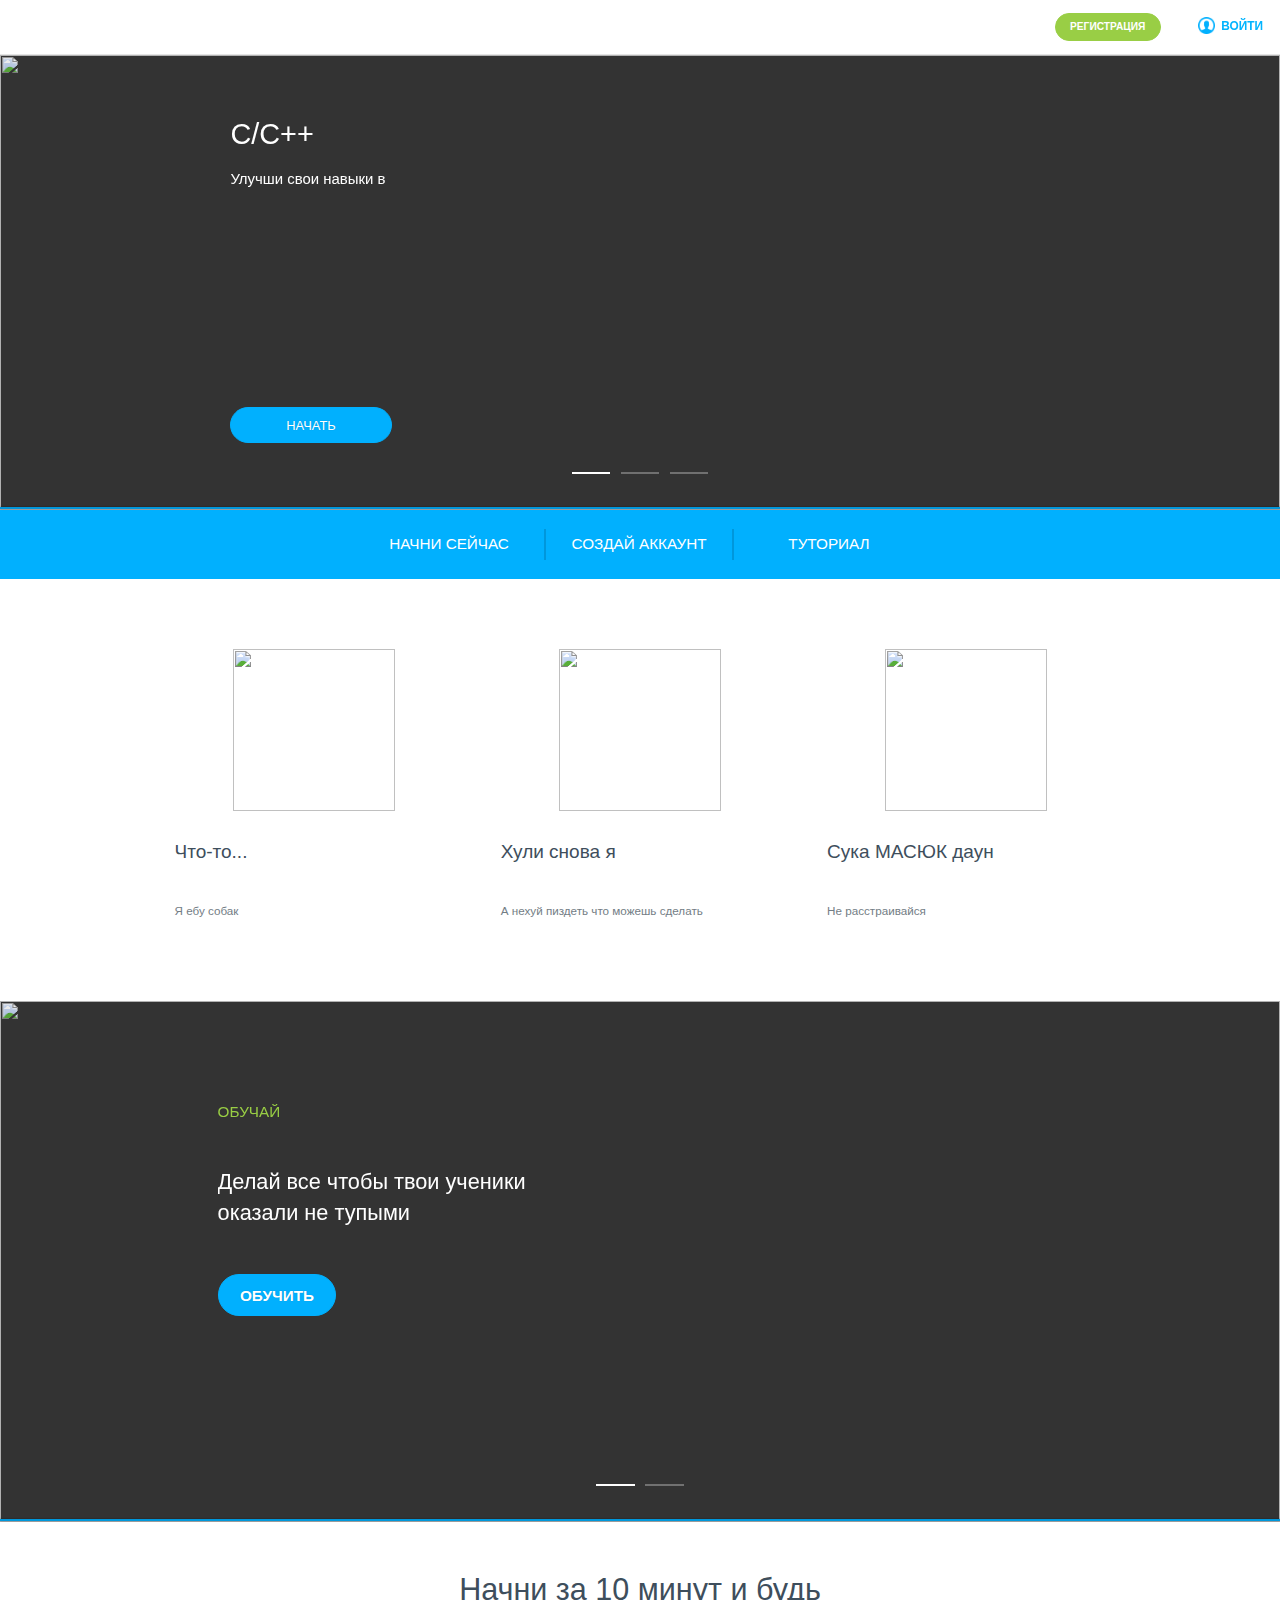
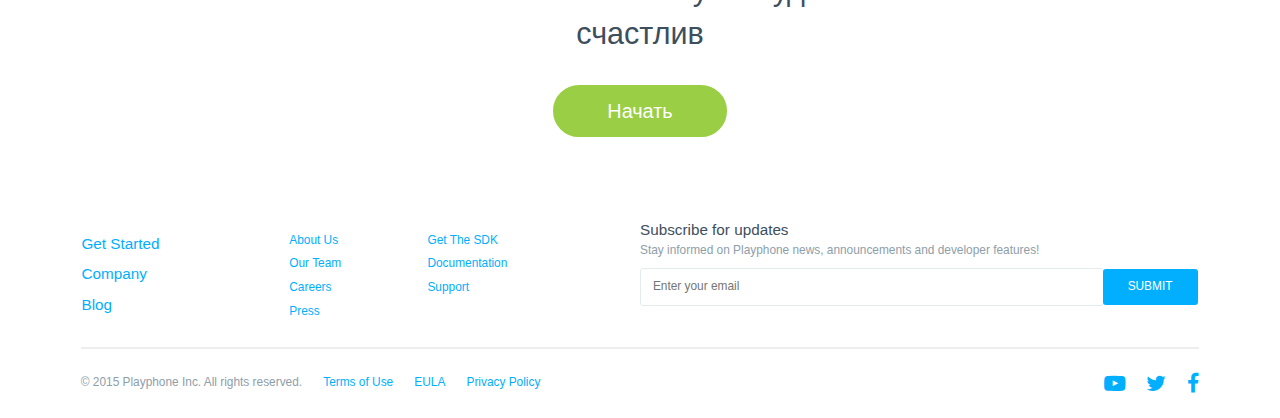
==== lending/lending.html @ ffcb40f6 "Add files via upload" ====
<head>
    <title>Code Laboratory</title>

        <link rel="stylesheet" href="style/style.css" type="text/css" media="all"/>
        
        <link rel="stylesheet" href="https://fonts.googleapis.com/css?family=Lato:300,400,700,300italic,400italic,700italic" />
        <link rel="stylesheet" href="https://maxcdn.bootstrapcdn.com/font-awesome/4.7.0/css/font-awesome.min.css" />
        <link rel="stylesheet" href="https://maxcdn.bootstrapcdn.com/bootstrap/3.3.4/css/bootstrap.min.css" />
        <script src="https://oss.maxcdn.com/libs/html5shiv/3.7.0/html5shiv.js"></script>
        <script src="https://oss.maxcdn.com/libs/respond.js/1.4.2/respond.min.js"></script>
        <script src="https://cdnjs.cloudflare.com/ajax/libs/jquery/2.1.3/jquery.min.js"></script>
        <script src="https://maxcdn.bootstrapcdn.com/bootstrap/3.3.5/js/bootstrap.min.js"></script>
        <script src="script/lending.js"></script>
        <meta charset="utf-8">
        <meta http-equiv="X-UA-Compatible" content="IE=edge">
        <meta name="viewport" content="width=device-width, initial-scale=1">
        <meta name="description" content="">
        <meta name="author" content="">
</head>

<body>

    <div id="landing">
        <link rel="stylesheet" href="https://maxcdn.bootstrapcdn.com/font-awesome/4.4.0/css/font-awesome.min.css">
        <div class="header">
          <a href="#" class="logo">Code Laboratory</a>
          <a href="#" class="button">Регистрация</a>
          <a href="#" class="login">Войти</a>
        </div>
      
        <div class="slider slider-1">
          <img class="ratio" src="[data-uri]" />
      
          <input class="slide" type="radio" name="slider-1" id="s-1-1" /><label for="s-1-1"></label>
          <div>
            <img src="https://developer.playphone.com/App/Landing/img/main-slide-1.png" />
            <div class="content">
              <h3>С/С++</h3>
              <p>Улучши свои навыки в</p>
              <a href="#" class="button button-blue">Начать</a>
            </div>
          </div>
      
          <input class="slide" type="radio" name="slider-1" id="s-1-2" /><label for="s-1-2"></label>
          <div>
            <img src="https://developer.playphone.com/App/Landing/img/main-slide-2.png" />
            <div class="content">
              <h3>Python</h3>
              <p>Создай свою нейросеть!</p>
              <a href="#" class="button button-orange">Приступить</a>
            </div>
          </div>
      
          <input class="slide" type="radio" name="slider-1" id="s-1-3" checked /><label for="s-1-3"></label>
          <div>
            <img src="https://developer.playphone.com/App/Landing/img/main-slide-3.png" />
            <div class="content">
              <h3>HTML/CSS</h3>
              <p>Создай сайт своей мечты.</p>
              <a href="#" class="button button">Создать</a>
            </div>
          </div>
          <style type="text/css">
            #landing .slider-1 img.ratio {padding:0 33%;}
            #landing .slider-1 .content {max-width:33%; margin:5% 0 0 18%;}
            #landing .slider-1 .content h3 {color:#fff; font-size:2.125em; font-weight:normal; margin:0 0 4%;}
            #landing .slider-1 .content p {color:#fff; font-size:1.1em; font-weight:normal;}
            #landing .slider-1 .button {position:absolute; bottom:17%; min-width:12.5em; font-size:.95em; font-weight:normal; border-width:.14em;}
          </style>
        </div>
      
        <div class="menu">
          <a href="#">Начни сейчас</a><a href="#">Создай аккаунт</a><a href="#">Туториал</a>
        </div>
      
        <div class="feature">
          <img class="picture" src="https://developer.playphone.com/App/Landing/img/feature-1.png" />
          <h4 class="caption">Что-то...</h4>
          <p class="summary">Я ебу собак</p>
        </div>
      
        <div class="feature">
          <img class="picture" src="https://developer.playphone.com/App/Landing/img/feature-2.png" />
          <h4 class="caption">Хули снова я</h4>
          <p class="summary">А нехуй пиздеть что можешь сделать</p>
        </div>
      
        <div class="feature">
          <img class="picture" src="https://developer.playphone.com/App/Landing/img/feature-3.png" />
          <h4 class="caption">Сука МАСЮК даун</h4>
          <p class="summary">Не расстраивайся</p>
        </div>
      
        <div class="slider slider-2">
          <img class="ratio" src="[data-uri]" />
      
          <input class="slide" type="radio" name="slider-2" id="s-2-1" /><label for="s-2-1"></label>
          <div>
            <img src="https://developer.playphone.com/App/Landing/img/main-slide-4.png" />
            <div class="content">
              <h3>Обучай</h3>
              <p>
                Делай все чтобы твои ученики оказали не тупыми
              </p>
              <small>
              <a href="#" class="button button-blue">Обучить</a>
            </small>
            </div>
          </div>
      
          <input class="slide" type="radio" name="slider-2" id="s-2-2" checked /><label for="s-2-2"></label>
          <div>
            <img src="https://developer.playphone.com/App/Landing/img/main-slide-5.png" />
            <div class="content">
              <h3>Обучайся</h3>
              <p>
                Не стань обузой преподу
              </p>
              <small>
                <a href="#" class="button button">Обучиться</a>
              </small>
            </div>
          </div>
          <style type="text/css">
            #landing .slider-2 img.ratio {padding:0 30.4%;}
            #landing .slider-2 {margin-top:6em;}
            #landing .slider-2 .content h3 {font-size:1.125em; margin:0 0 3em; color:#99ce45; text-transform:uppercase; font-weight:normal;}
            #landing .slider-2 .content p {font-size:1.3em; color:#fff;}
            #landing .slider-2 .content small {font-size:1.125em; margin:3em 0 0; display:block; color:#fff; text-transform:uppercase; font-weight:normal;}
      
            #landing .slider-2 #s-2-1 + label + div > .content {max-width:30%; margin:8% 0 0 17%;}
            #landing .slider-2 #s-2-1 + label + div > .content p {font-size:1.6em}
            #landing .slider-2 #s-2-2 + label + div > .content {max-width:35%; margin:8% 0 0 16%;}
          </style>
        </div>
      
        <div class="extra">
          Начни за 10 минут и будь счастлив
          <br />
          <a href="#" class="button button-green">Начать</a>
        </div>
      
        <div class="footer">
          <div class="column">
            <a href="#">Get Started</a>
            <a href="#">Company</a>
            <a href="#">Blog</a>
          </div>
          <div class="column">
            <a href="#">About Us</a>
            <a href="#">Our Team</a>
            <a href="#">Careers</a>
            <a href="#">Press</a>
          </div>
          <div class="column">
            <a href="#">Get The SDK</a>
            <a href="#">Documentation</a>
            <a href="#">Support</a>
          </div>
          <form class="column subscribe" action="javascript:void(0)">
            <h4 class="caption">Subscribe for updates</h4>
            <p class="summary">Stay informed on Playphone news, announcements and developer features!</p>
            <input class="email" type="email" placeholder="Enter your email" />
            <button type="submit">Submit</button>
          </form>
        </div>
      
        <div class="copyright">
          <span>&copy; 2015 Playphone Inc. All rights reserved.</span>
          <a href="#">Terms of Use</a>
          <a href="#">EULA</a>
          <a href="#">Privacy Policy</a>
      
          <div class="social">
            <a href="#" class="fa fa-youtube-play"></a>
            <a href="#" class="fa fa-twitter"></a>
            <a href="#" class="fa fa-facebook"></a>
          </div>
        </div>
      
      </div>

    

</body>
---- lending/style/style.css ----
html, body {margin:0; padding:0;}

#landing, #landing *, #landing :before, #landing :after {
  position:relative;
  margin:0;
  padding:0;
  box-sizing:border-box;
  vertical-align:middle;
  text-overflow:ellipsis;
  font-family:Montserrat, Arial, Helvetica, Tahoma, Verdana, sans-serif;
}
#landing {
  width:1500px;
  font-size:16px;
  padding-top:4.0625em;
  background:#fff;
  text-align:center;
}

#landing {font-size:1.061vw; width:auto;}

#landing > * {text-align:left;}
#landing .button {
  display:inline-block;
  padding:.75em 1.4em;
  border-radius:2em;
  font-weight:bold;
  line-height:normal;
  text-align:center;
  text-decoration:none;
  text-transform:uppercase;
  background-color:#99ce45;
  border:.125em solid #99ce45;
  color:#fff;
  transition:background .4s, color .4s, border-color .4s;
}
#landing .button:hover {background:transparent; color:#99ce45;}
#landing .button:active {opacity:.5;}
#landing .button-blue {background:#01b0fe; border-color:#01b0fe;}
#landing .button-blue:hover {background:transparent; color:#01b0fe;}
#landing .button-orange {background:#fe8f4f; border-color:#fe8f4f;}
#landing .button-orange:hover {background:transparent; color:#fe8f4f;}

#landing > .header {
  position:fixed;
  left:0;
  right:0;
  top:0;
  height:4.0625em;
  z-index:100;
  background:rgba(255,255,255,.9);
  padding:.9em 1.25em;
  line-height:2em;
  text-align:right;
  border-bottom:1px solid rgba(0,0,0,.1);
  word-spacing:2.5em;
}

#landing > .header > * {display:inline-block; word-spacing:normal;}
#landing > .header > .logo {
  display:inline-block;
  position:absolute;
  left:2em;
  width:12.66%;
  max-width:11.8em;
  letter-spacing:-.5em;
  white-space:nowrap;
  color:transparent;
  overflow:hidden;
  /*logotip background:url()*/
  background-size:contain;
}
#landing > .header > .button {font-size:.75em; border-width:.18em;}
#landing > .header > .login {
  font-size:.875em;
  color:#03b4fe;
  font-weight:bold;
  text-decoration:none;
  text-transform:uppercase;
  transition:all .2s;
  border:0 solid transparent;
}
#landing > .header > .login:before {
  content:"";
  display:inline-block;
  width:1.429em;
  height:1.429em;
  margin:-.2em .5em 0 0;
  background:url("[data-uri]") no-repeat center center;
  background-size:contain;
}
#landing > .header > .login:hover {
  border:.166em solid #03b4fe;
  border-radius:2em;
  padding:0 1em;
}
#landing > .menu {
  text-align:center;
  background:#01b0fe;
  font-size:1.125em;
  padding:1.278em 0;
}
#landing > .menu > a {
  display:inline-block;
  width:12.5em;
  height:2em;
  line-height:2em;
  border:0 solid #0097db;
  border-width:0 2px;
  margin-left:-2px;
  color:#fff;
  text-decoration:none;
  text-transform:uppercase;
  transition:border-color .5s, color .1s;
}
#landing > .menu > a:first-child {border-left:0 none;}
#landing > .menu > a:last-child {border-right:0 none;}
#landing > .menu > a:hover {
  z-index:50;
  text-transform:none;
  font-size:1.335em;
  color:#0a5070;
  width:9.3635em;
  height:1.5em;
  line-height:1.5em;
  border-color:#01b0fe;
}
#landing > .feature {
  display:inline-block;
  width:23.75em;
  margin-top:5.125em;
  padding:0 1.625em;
  text-align:center;
  vertical-align:top;
}
#landing > .feature > .picture {width:11.9375em; max-width:191px; margin-bottom:2.25em;}
#landing > .feature > .caption {
  font-size:1.4em;
  font-weight:normal;
  margin-bottom:.8em;
  min-height:2.43em;
  color:#3e4e5c;
  text-align:left;
}
#landing > .feature > .summary {color:#737d85; font-size:.86em; text-align:left;}
#landing > .extra {display:inline-block; text-align:center; color:#3e4e5c; font-size:2.25em; width:13.333em; margin:1.5em 0 3em;}
#landing > .extra .button {font-size:.65em; padding:.62em 2.612em; text-transform:none; font-weight:normal; margin-top:1.5em;}
#landing > .footer {
  display:table;
  width:100%;
  padding:0 6em;
}
#landing > .footer > * {display:table-cell; vertical-align:top; line-height:2;}
#landing > .footer a {color:#01affe; text-decoration:none;}
#landing > .footer a:hover {color:#3e4e5c;}
#landing > .footer > .column:nth-child(1) a,
#landing > .footer > .column:nth-child(2) a,
#landing > .footer > .column:nth-child(3) a {display:block; font-size:.875em;}
#landing > .footer > .column:nth-child(1) a {font-size:1.125em;}
#landing > .footer > .subscribe {width:50%; top:-.5em;}
#landing > .footer > .subscribe > .caption {font-size:1.125em; font-weight:normal; color:#3e4e5c;}
#landing > .footer > .subscribe > .summary {font-size:.875em; color:#8e9ea9; margin-bottom:.5em;}
#landing > .footer > .subscribe > .email {
  width:83%;
  font-size:.875em;
  border:.125em solid #e4ebec;
  border-radius:3px;
  appearance:none;
  line-height:3em;
  padding:0 1em;
}
#landing > .footer > .subscribe > .email + button {
  width:17%;
  font-size:.875em;
  border:0;
  border-radius:3px;
  appearance:none;
  line-height:3em;
  padding:0 1em;
  text-align:center;
  text-transform:uppercase;
  background:#01affe;
  color:#fff;
  cursor:pointer;
  margin-left:-.4em;
}
#landing > .copyright {font-size:.875em; border-top:2px solid #eee; margin:2em 6.8em 0; padding:2em 0; color:#8e9ea9; word-spacing:1.5em;}
#landing > .copyright:after {content:""; display:block; height:0; overflow:hidden; float:none; clear:both;}
#landing > .copyright > * {word-spacing:normal;}
#landing > .copyright a {color:#01affe; text-decoration:none;}
#landing > .copyright a:hover {color:#3e4e5c;}
#landing > .copyright > .social {float:right; word-spacing:1.5em;}
#landing > .copyright > .social > * {word-spacing:normal;}
#landing > .copyright > .social > .ico:before {font-family:"ico"; font-size:1.8em;}

#landing > .copyright > .social > .fa:before {
  display: inline-block;
  font: normal normal normal 1.8em FontAwesome;
  text-rendering: auto;
  -webkit-font-smoothing: antialiased;
  -moz-osx-font-smoothing: grayscale;
}


#landing .slider {position:relative; overflow:hidden; text-align:center;}
#landing .slider .content {text-shadow:0 0 1px rgba(0,0,0,.2)}
#landing .slider > img.ratio {display:inline-block; position:relative; box-sizing:border-box; width:100%; border:0 none; outline:0 none; margin:0; /* [data-uri] */}
#landing .slider > input.slide {position:absolute; width:0; height:0; margin:0; padding:0; border:0; opacity:0; overflow:hidden;}
#landing .slider > input.slide + label {display:inline-block; width:3.32em; height:3.125em; margin-top:-3.125em; padding:1.5em .25em 0; top:-.5em; cursor:pointer; z-index:100;}
#landing .slider > input.slide + label:before {content:""; display:block; border:1px solid rgba(255,255,255,.3); transition:border-color .2s;}
#landing .slider > input.slide + label:hover:before {border-color:rgba(255,255,255,.4);}
#landing .slider > input.slide:checked + label:before {border-color:rgba(255,255,255,1);}
#landing .slider > input.slide + label + div,
#landing .slider > input.slide + label + div > img:first-child,
#landing .slider > input.slide + label + div > img:first-child + div {position:absolute; z-index:0; top:0; left:0; right:0; bottom:0; text-align:left; overflow:hidden;}
#landing .slider > input.slide + label + div > img:first-child {width:100%; height:100%; opacity:.9;}
#landing .slider > input.slide + label + div {transition:opacity 1s, transform 1.5s; opacity:0; transform:scale(1.5); background:rgba(0,0,0,.8);}
#landing .slider > input.slide:checked + label + div {z-index:50; opacity:1; transform:scale(1);}

#landing .slider > input.slide + label + div:before {
  content:"";
  display:block;
  position:absolute;
  bottom:1px;
  left:0;
  width:0;
  opacity:0;
  z-index:100;
  background:#0097db;
  height:2px;
  transition:width 6.8s linear, opacity 3s 1s linear;
  box-shadow:0 0 2px rgba(0,0,0,.5);
}
#landing .slider > input.slide:checked + label + div:before {width:100%; opacity:1}
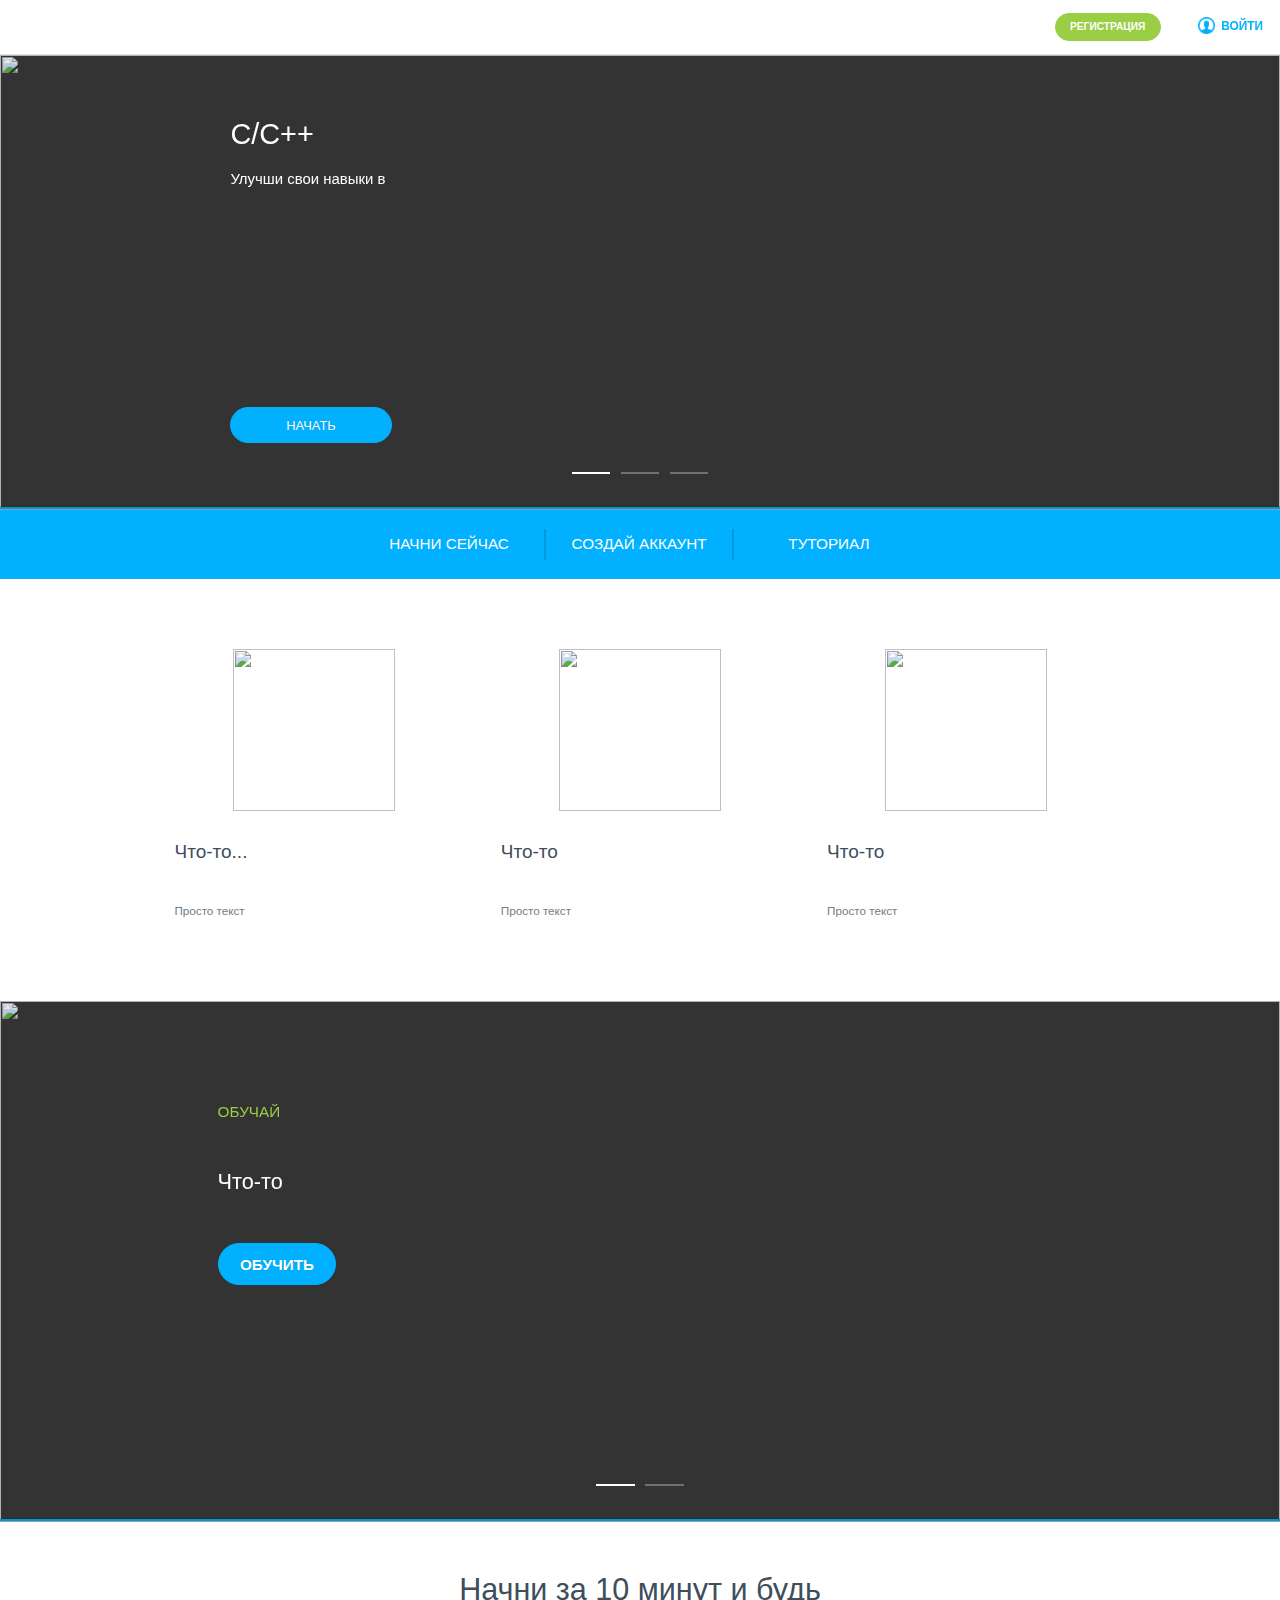
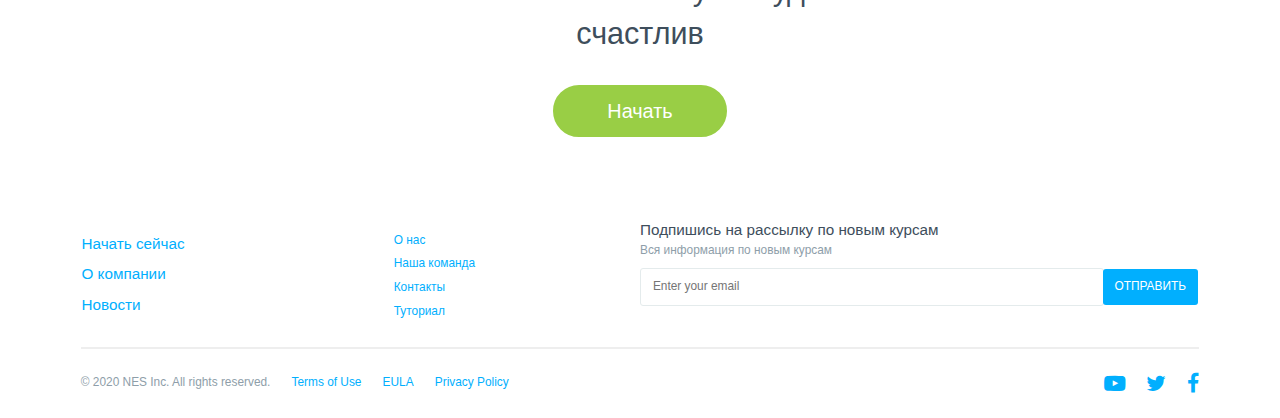
==== commit 41f2a363: "Add files via upload" ====
--- a/lending/lending.html
+++ b/lending/lending.html
@@ -77,19 +77,19 @@
         <div class="feature">
           <img class="picture" src="https://developer.playphone.com/App/Landing/img/feature-1.png" />
           <h4 class="caption">Что-то...</h4>
-          <p class="summary">Я ебу собак</p>
+          <p class="summary">Просто текст</p>
         </div>
       
         <div class="feature">
           <img class="picture" src="https://developer.playphone.com/App/Landing/img/feature-2.png" />
-          <h4 class="caption">Хули снова я</h4>
-          <p class="summary">А нехуй пиздеть что можешь сделать</p>
+          <h4 class="caption">Что-то</h4>
+          <p class="summary">Просто текст</p>
         </div>
       
         <div class="feature">
           <img class="picture" src="https://developer.playphone.com/App/Landing/img/feature-3.png" />
-          <h4 class="caption">Сука МАСЮК даун</h4>
-          <p class="summary">Не расстраивайся</p>
+          <h4 class="caption">Что-то</h4>
+          <p class="summary">Просто текст</p>
         </div>
       
         <div class="slider slider-2">
@@ -101,7 +101,7 @@
             <div class="content">
               <h3>Обучай</h3>
               <p>
-                Делай все чтобы твои ученики оказали не тупыми
+                Что-то
               </p>
               <small>
               <a href="#" class="button button-blue">Обучить</a>
@@ -115,7 +115,7 @@
             <div class="content">
               <h3>Обучайся</h3>
               <p>
-                Не стань обузой преподу
+                Что-то
               </p>
               <small>
                 <a href="#" class="button button">Обучиться</a>
@@ -143,31 +143,27 @@
       
         <div class="footer">
           <div class="column">
-            <a href="#">Get Started</a>
-            <a href="#">Company</a>
-            <a href="#">Blog</a>
+            <a href="#">Начать сейчас</a>
+            <a href="#">О компании</a>
+            <a href="#">Новости</a>
           </div>
           <div class="column">
-            <a href="#">About Us</a>
-            <a href="#">Our Team</a>
-            <a href="#">Careers</a>
-            <a href="#">Press</a>
+            <a href="#">О нас</a>
+            <a href="#">Наша команда</a>
+            <a href="#">Контакты</a>
+            <a href="#">Туториал</a>
           </div>
-          <div class="column">
-            <a href="#">Get The SDK</a>
-            <a href="#">Documentation</a>
-            <a href="#">Support</a>
-          </div>
+          
           <form class="column subscribe" action="javascript:void(0)">
-            <h4 class="caption">Subscribe for updates</h4>
-            <p class="summary">Stay informed on Playphone news, announcements and developer features!</p>
+            <h4 class="caption">Подпишись на рассылку по новым курсам</h4>
+            <p class="summary">Вся информация по новым курсам</p>
             <input class="email" type="email" placeholder="Enter your email" />
-            <button type="submit">Submit</button>
+            <button type="submit">Отправить</button>
           </form>
         </div>
       
         <div class="copyright">
-          <span>&copy; 2015 Playphone Inc. All rights reserved.</span>
+          <span>&copy; 2020 NES Inc. All rights reserved.</span>
           <a href="#">Terms of Use</a>
           <a href="#">EULA</a>
           <a href="#">Privacy Policy</a>
